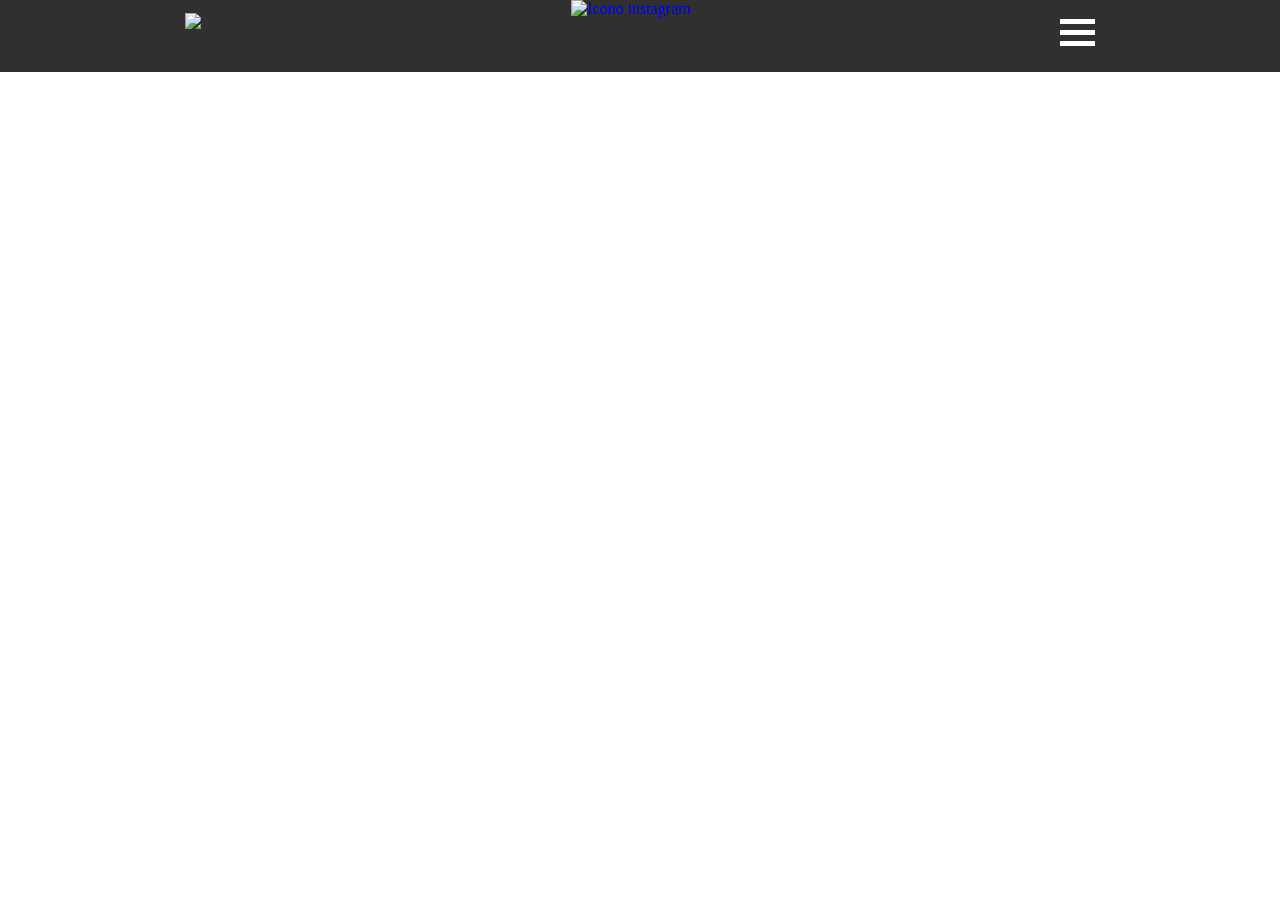
==== HTML/bodas.html @ c281d26f "Landing page a espera de revision" ====
<!DOCTYPE html>
<html lang="en">
<head>
    <meta charset="UTF-8">
    <meta name="viewport" content="width=device-width, initial-scale=1.0">

    <title>Retratos</title>

    <script src="../js/main.js" defer></script>
    <script src="../js/visualizadorFotos.js" defer></script>

    <meta name="keywords" content="Fotografía, Fotografia, photography, photographer, retratos">
    <meta name="description" content="Descripcion de la web">
    <link rel="stylesheet" href="../CSS/estilos.css">
    <link rel="stylesheet" href="../CSS/prefabricado.css">
    <link rel="stylesheet" href="../CSS/mediaquerys.css">
    
    <link href="../iconos/fuego.png" rel="icon">
    
    <link href="https://fonts.googleapis.com/css2?family=Gloria+Hallelujah&family=Playfair+Display:ital@1&family=Poppins:ital,wght@0,400;1,700&display=swap" rel="stylesheet">

</head>
<body>
    <header>
        <nav id = "navbar">
            <section  class="nav">
                <div class="logo">
                    <img src="iconos/fuego.png">
                </div>
                <div class="enlacesHeader">
                    <!--<a href="#">Enlace</a>
                    <a href="#">Enlace</a>
                    <a href="#">Enlace</a>
                    <a href="#">Enlace</a>
                    <a href="#">Enlace</a>-->
                    <a href="#"><img src="iconos\ig-icon2.svg" alt="Icono instagram" /></a>
                </div>
                <div id = "hamburguer" class="hamburguer" onclick="myFunction()">
                    <div class="bar1"></div>
                    <div class="bar2"></div>
                    <div class="bar3"></div>
                </div>
            </section>
        </nav>
        <div id="mySidenav" class="sidenav">
            <a onclick="myFunction2('top')">Inicio</a>
            <a onclick="myFunction2('work')">Sobre mí</a>
            <a onclick="myFunction2('Bodas')">Categorías</a>
            <a onclick="myFunction2()" href="#">Contact</a>
        </div>
    </header>
</body>
</html>
---- CSS/estilos.css ----
* {
  box-sizing: border-box;
  padding: 0px;
  margin: 0px;
  max-width: 100%;
}

.movil{
  display:none;
}

.pc{
  display:none;
}

a {
  text-decoration:none;
}

header::before {
    content: "";
    display: block;
    margin-bottom: 60px;
}

nav{
  width: 100%;
  height: 62px;
  position: fixed;
  top: 0;
  z-index: 100;
  background-color: #303030;
}

#navbar{
  transition: top 0.5s;
}

.nav {
    display: flex;
}

.logo {
  margin-left: 5%;
  margin-top: 5%;
}

.hamburguer {
  margin-right: 5%;
  margin-top: 3%;
}

.enlacesHeader{
  text-align: center;
}


.enlacesHeader a img{
  width: 30%;
  margin-top: -8%;
}

.header {
  width: 100vw;
  height: 100vh;
  /*background-color:grey;
  background-image: linear-gradient(rgba(0, 0, 0, 0.5), rgba(0, 0, 0, 0.1)), url(img/33.jpg);
  background-attachment: fixed;
  background-position: center;
  background-repeat: no-repeat;
  background-size: cover;*/
}

.header{
  background-image: linear-gradient(rgba(0, 0, 0, 0.5), rgba(0, 0, 0, 0.1)), url(../img/comprimidas/33-min.jpg);
  background-attachment: fixed;
  background-position: center;
  background-repeat: no-repeat;
  background-size: cover;
}
.contenedor {
  background-color: greenyellow;
  height: 95vh;
  /*text-align: center;*/
}



.header article{
  font-family: 'Playfair Display', serif;
  color: white;
  font-weight: bold;
  position: relative;
  top: 50%;
  left: 50%;
  transform: translate(-50%, -50%);
  text-align: center;
}

h1{
  font-size: 40px;
}

h3{
  font-size: 20px;
}

/*
#subtitulo {
  border-right: 4px solid;
  width: 12ch;
  animation: typing 4s steps(12),
  blink .5s 13 step-end alternate;
  overflow: hidden;
}
@keyframes typing {
  from {width: 0;}
}
@keyframes blink {
  50% {border-color: transparent};
}
/* Position text in the middle of the divs */
.contenedor p {
  background-color: rgb(0,0,0); /* Fallback color */
  background-color: rgba(0,0,0, 0.4); /* Black w/opacity/see-through */
  color: white;
  font-weight: bold;
  font-size: 20px;
  border: 10px solid #f1f1f1;
  position: relative;
  top: 50%;
  left: 50%;
  transform: translate(-50%, -50%);
  width: 50%;
  padding: 20px;
  /*margin: auto;*/
  text-align: center;
}

.bloqueUno{
  background-image: linear-gradient(rgba(0, 0, 0, 0.5), rgba(0, 0, 0, 0.5)), url(../img/comprimidas/teo1-min.jpg);

  background-position: center;
  background-repeat: no-repeat;
  background-size: cover;
}

.bloqueDos{
  background-image: linear-gradient(rgba(0, 0, 0, 0.5), rgba(0, 0, 0, 0.5)), url(../img/comprimidas/MG_9821-min.jpg);

  background-position: center;
  background-repeat: no-repeat;
  background-size: cover;
}

.bloqueTres{
  background-image: linear-gradient(rgba(0, 0, 0, 0.5), rgba(0, 0, 0, 0.5)), url(../img/comprimidas/foto_1-min.jpg);
  background-position: center;
  background-repeat: no-repeat;
  background-size: cover;
}

.bloqueCuatro{
  background-image: linear-gradient(rgba(0, 0, 0, 0.5), rgba(0, 0, 0, 0.5)), url(../img/comprimidas/laura_2-min.jpg);
  background-position: center;
  background-repeat: no-repeat;
  background-size: cover;
}

.bloqueCinco{
  background-image: linear-gradient(rgba(0, 0, 0, 0.5), rgba(0, 0, 0, 0.5)), url(../img/comprimidas/gomzalo3-min.jpg);
  background-position: center;
  background-repeat: no-repeat;
  background-size: cover;
}

.bloqueSeis{
  background-image: linear-gradient(rgba(0, 0, 0, 0.5), rgba(0, 0, 0, 0.5)), url(../img/comprimidas/Amor_liquido_1_10-min.jpg);
  background-position: center;
  background-repeat: no-repeat;
  background-size: cover;
}

.footer {
    width: 100vw;
    height: 12vh;
    background-color: rgb(196, 92, 92);
    display: flex;
    justify-content: space-evenly;
    font-size: larger;
    font-family: 'Playfair Display', serif;
}

.footer a img{
    width: 13vw;
    max-height: 100%;
    margin: 8% 1% 0% 1%;
}

.footer p {
  width: 37%;
}
.enlaces-footer{
  width: 47%;
}
---- CSS/prefabricado.css ----
/*Icono hamburguesa*/
.hamburguer {
    display: inline-block;
    cursor: pointer;
}
  
  .bar1, .bar2, .bar3 {
    width: 35px;
    height: 5px;
    background-color: rgb(255, 255, 255);
    margin: 6px 0;
    transition: 0.5s;
  }
  
  .change .bar1 {
    -webkit-transform: rotate(-45deg) translate(-9px, 6px);
    transform: rotate(-45deg) translate(-9px, 6px);
  }
  
  .change .bar2 {opacity: 0;}
  
  .change .bar3 {
    -webkit-transform: rotate(45deg) translate(-8px, -8px);
    transform: rotate(45deg) translate(-8px, -8px);
  }
  /*Fin icono hamburguesa*/


  /*Inicio del menú lateral*/
  .sidenav {
    height: 100%;
    width: 0;
    position: fixed;
    z-index: 1;
    top: 0;
    left: 0;
    background-color: #111;
    overflow-x: hidden;
    transition: 0.5s;
    padding-top: 60px;
    text-align:center;
  }
  
  .sidenav a {
    padding: 8px 8px 8px 32px;
    cursor:pointer;
    text-decoration: none;
    font-size: 25px;
    color: #818181;
    display: block;
    transition: 0.3s;
  
  }
  
  .sidenav a:hover{
    color: #f1f1f1;
  }
  
  .sidenav .closebtn {
    position: absolute;
    top: 0;
    right: 25px;
    font-size: 36px;
    margin-left: 50px;
  }
  
  @media screen and (max-height: 450px) {
    .sidenav {padding-top: 15px;}
    .sidenav a {font-size: 18px;}
  }
  /*Fin del menú lateral*/




/*Top button*/
  #myBtn {
    display: none; /* Hidden by default */
    position: fixed; /* Fixed/sticky position */
    bottom: 20px; /* Place the button at the bottom of the page */
    right: 30px; /* Place the button 30px from the right */
    z-index: 99; /* Make sure it does not overlap */
    cursor: pointer; /* Add a mouse pointer on hover 
    background: linear-gradient(rgba(255, 255, 255, 0.1), rgba(255, 255, 255, 0.1));*/
  }
  /*
  #myBtn:hover {
    padding: 10px;
    border-width: 0 5px 5px 0;
  }*/

  .arrowup{
    border: solid white;
    border-width: 0 3px 3px 0;
    display: inline-block;
    padding: 8px;
    transform: rotate(-135deg);
    -webkit-transform: rotate(-135deg);
  }
---- CSS/mediaquerys.css ----
/*Tablet vertical*/
@media (min-width: 768px) and (orientation: portrait){
    
    #myBtn {
        bottom: 35px;
        right: 45px;
    }

    .arrowup {
        border-width: 0 5px 5px 0;
        padding: 13px;
    }
    
    .nav{
        justify-content: space-around;
    }

    .sidenav {
        padding-top: 8vh;
    }

    .sidenav a {
        padding: 50px 8px 20px 32px;
        font-size: 30px;
    }

    .logo {
        margin-left: 0%;
        margin-top: 2%;
    }

    .enlacesHeader a img {
        width: 25%;
        margin-top: -6%;
    }

    .hamburguer {
        margin-right: 0;
        margin-top: 1%;
    }

    .contenedor {
        height: 100vh;
    }

    .bloqueUno, .bloqueDos, .bloqueTres, .bloqueCuatro, .bloqueCinco, .bloqueSeis{
        background-attachment: fixed;
    }

    .footer{
        font-size: 2.3em;
    }

    .footer a img {
        width: 10vw;
        margin: 8% 4% 0% 4%;
    }

}



/*Tablet horizontal*/
@media (min-width: 1024px) and (orientation: landscape){
    #myBtn {
        bottom: 25px;
        right: 50px;
    }

    .arrowup {
        border-width: 0 4px 4px 0;
        padding: 11px;
    }

    .contenedor {
        height: 100vh;
    }

    .nav {
        justify-content: space-around;
    }

    .sidenav {
        padding-top: 8vh;
    }

    .sidenav a {
        padding: 50px 8px 20px 32px;
        font-size: 30px;
    }

    .hamburguer, .logo {
        margin-right: 0%;
        margin-left: 0%;
        margin-top: 1%;
    }

    .enlacesHeader a img {
        width: 25%;
        margin-top: -6%;
    }

    .bloqueUno, .bloqueDos, .bloqueTres, .bloqueCuatro, .bloqueCinco, .bloqueSeis{
        background-attachment: fixed;
    }

    .contenedor p {
        width: 25%;
    }

    .footer{
        font-size: 2.3em;
    }

    .footer p {
        width: 45%;
        padding-top: 2%;
    }

    .footer a img {
        width: 7vw;
        margin: 2% 8% 0% 8%;
    }

}




/*Tablet grande vertical*/
@media (min-width: 1024px) and (orientation: portrait){
    #myBtn {
        bottom: 45px;
        right: 60px;
    }

    .arrowup {
        border-width: 0 6px 6px 0;
        padding: 17px;
    }

    nav{
        height: 6vh;
    }

    .sidenav {
        padding-top: 8vh;
    }

    .sidenav a {
        padding: 50px 8px 20px 32px;
        font-size: 30px;
    }

    .enlacesHeader a img {
        width: 30%;
        margin-top: -6%;
    }

    .hamburguer {
        margin-top: 2%;
    }

    .header article h1{
        font-size: 4em;
    }

    .header article h3{
        font-size: 2em;
    }

    .contenedor p {
        font-size: 2em;
    }

    .footer a img {
        width: 10vw;
        margin: 6% 4% 0% 4%;
    }

    .footer {
        font-size: 3em;
        padding-top: 1%;
    }
}

/*Portátil pequeño*/
@media (min-width: 1280px) and (max-width: 1439px){

    #myBtn {
        bottom: 35px;
        right: 70px;
    }

    .arrowup {
        border-width: 0 5px 5px 0;
        padding: 15px;
    }

    .change .bar3 {
        -webkit-transform: rotate(
    45deg) translate(-9px, -7px);
        transform: rotate(
    45deg) translate(-9px, -7px);
    }

    .header article h1{
        font-size: 4em;
    }

    .header article h3{
        font-size: 2.5em;
    }

    nav {
        height: 8vh;
    }

    .footer p {
        width: 32%;
    }

    .footer a img {
        margin: 2% 5% 0% 5%;
    }


}

/*Tablet grande horizontal*/
@media (min-width: 1366px) and (orientation: landscape){
    #myBtn {
        bottom: 45px;
        right: 60px;
    }

    .arrowup {
        border-width: 0 6px 6px 0;
        padding: 17px;
    }

    nav{
        height: 7vh;
    }

    .sidenav {
        padding-top: 8vh;
    }

    .sidenav a {
        padding: 50px 8px 20px 32px;
        font-size: 30px;
    }

    .logo{
        width: 4%;
    }

    .logo img{
        width: 100%;
    }

    .enlacesHeader a img {
        width: 30%;
        margin-top: -7%;
    }

    .bar1, .bar2, .bar3 {
        width: 3.7vw;
        height: 0.8vh;
    }

    .change .bar1 {
        -webkit-transform: rotate(
    -45deg) translate(-10px, 8px);
        transform: rotate(
    -45deg) translate(-10px, 8px);
    }

    .change .bar3 {
        -webkit-transform: rotate(
    45deg) translate(-12px, -8px);
        transform: rotate(
    45deg) translate(-12px, -8px);
    }
    
    .header article h1{
        font-size: 4em;
    }

    .header article h3{
        font-size: 2em;
    }

    .contenedor p {
        font-size: 2em;
    }

    .footer {
        font-size: 3em;
    }



}



/*Portátil normal*/
@media (min-width: 1440px){

    #myBtn {
        bottom: 35px;
        right: 65px;
    }

    .arrowup {
        border-width: 0 4px 4px 0;
        padding: 14px;
    }

    nav {
        height: 9vh;
    }

    .logo {
        width: 3%;
        margin-top: 0.5%;
    }

    .enlacesHeader a img {
        width: 27%;
    }

    .bar1, .bar2, .bar3 {
        width: 2.8vw;
        height: 0.8vh;
    }

    .change .bar1 {
        -webkit-transform: rotate( 
    -45deg) translate(-10px, 5px);
        transform: rotate( 
    -45deg) translate(-10px, 5px);
    }

    .footer a img {
        width: 4vw;
        margin: 2% 6% 0% 6%;
    }

    .footer p {
        width: 45%;
        padding-top: 1%;
    }

    .footer {
        height: 13vh;
        font-size: 2.5em;
    }
}



/*Portátil grande*/
@media (min-width: 2560px){
    
}
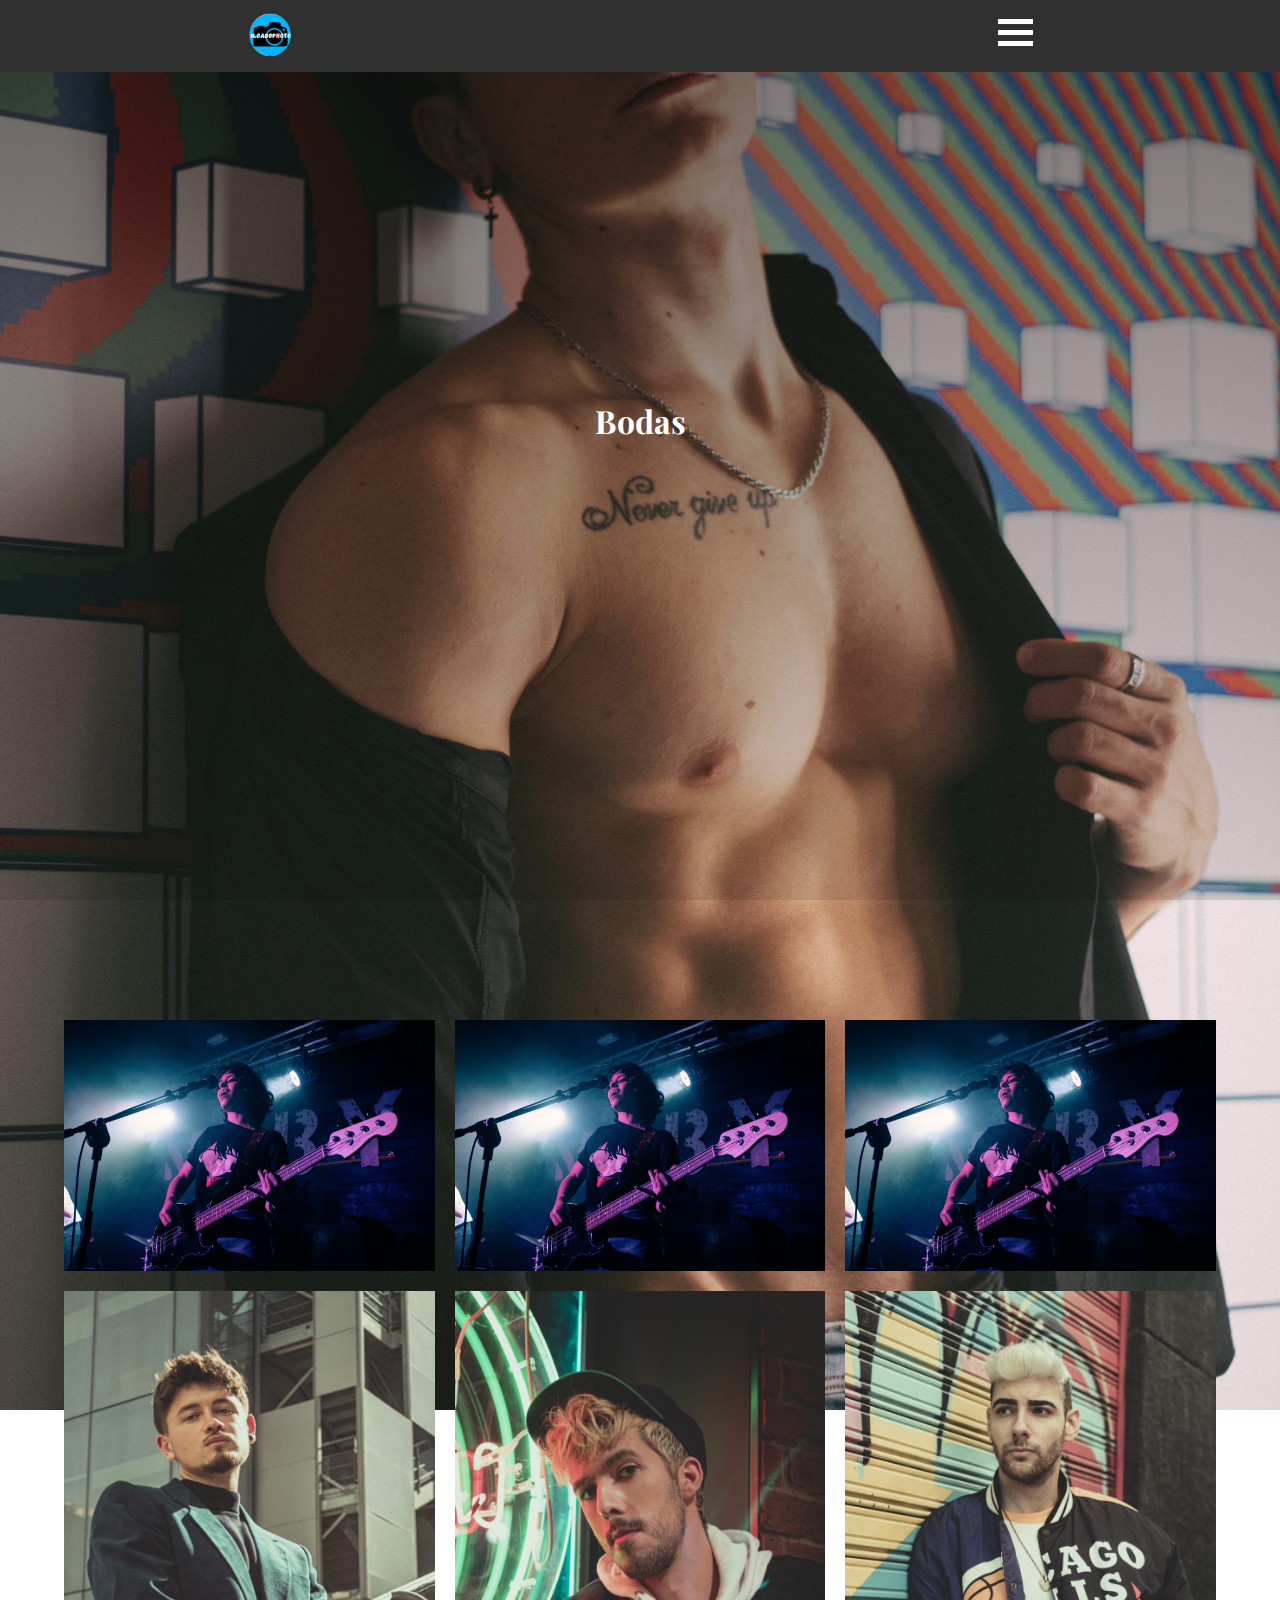
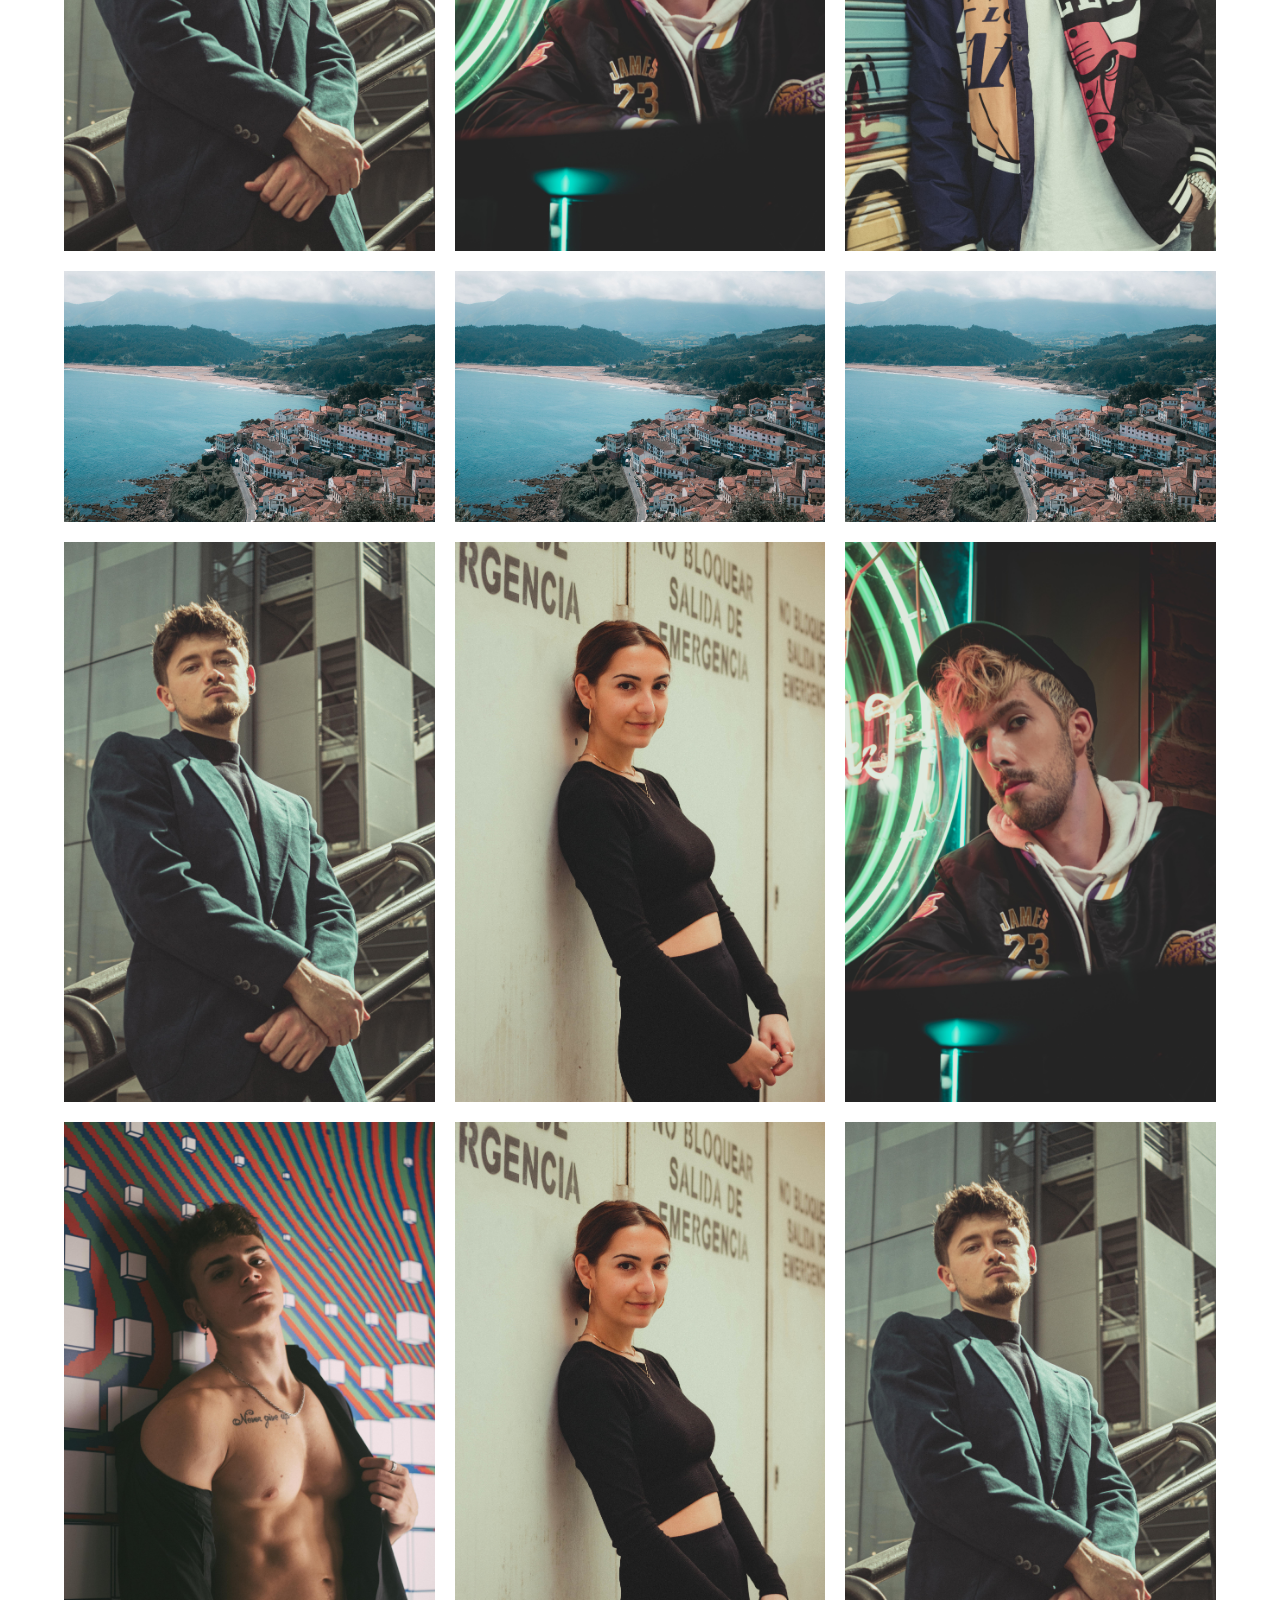
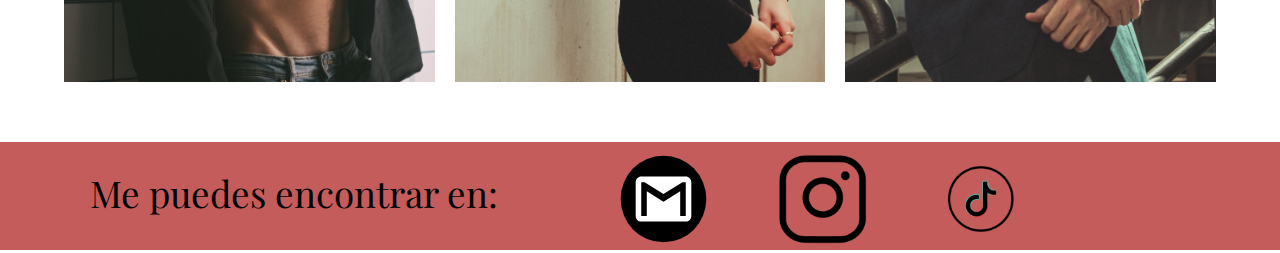
==== commit 3c2493cf: "Agregados los estilos de las páginas de las fotos" ====
--- a/HTML/bodas.html
+++ b/HTML/bodas.html
@@ -1,10 +1,10 @@
 <!DOCTYPE html>
-<html lang="en">
+<html lang="es">
 <head>
     <meta charset="UTF-8">
     <meta name="viewport" content="width=device-width, initial-scale=1.0">
 
-    <title>Retratos</title>
+    <title>Bodas</title>
 
     <script src="../js/main.js" defer></script>
     <script src="../js/visualizadorFotos.js" defer></script>
@@ -12,10 +12,11 @@
     <meta name="keywords" content="Fotografía, Fotografia, photography, photographer, retratos">
     <meta name="description" content="Descripcion de la web">
     <link rel="stylesheet" href="../CSS/estilos.css">
+    <link rel="stylesheet" href="../CSS/estilosBodas.css">
     <link rel="stylesheet" href="../CSS/prefabricado.css">
     <link rel="stylesheet" href="../CSS/mediaquerys.css">
     
-    <link href="../iconos/fuego.png" rel="icon">
+    <link href="../iconos/mcabophotod.jpg" rel="icon">
     
     <link href="https://fonts.googleapis.com/css2?family=Gloria+Hallelujah&family=Playfair+Display:ital@1&family=Poppins:ital,wght@0,400;1,700&display=swap" rel="stylesheet">
 
@@ -25,15 +26,7 @@
         <nav id = "navbar">
             <section  class="nav">
                 <div class="logo">
-                    <img src="iconos/fuego.png">
-                </div>
-                <div class="enlacesHeader">
-                    <!--<a href="#">Enlace</a>
-                    <a href="#">Enlace</a>
-                    <a href="#">Enlace</a>
-                    <a href="#">Enlace</a>
-                    <a href="#">Enlace</a>-->
-                    <a href="#"><img src="iconos\ig-icon2.svg" alt="Icono instagram" /></a>
+                    <a href="../index.html"><img src="../iconos/mcabophoto2.png"></a>
                 </div>
                 <div id = "hamburguer" class="hamburguer" onclick="myFunction()">
                     <div class="bar1"></div>
@@ -43,11 +36,94 @@
             </section>
         </nav>
         <div id="mySidenav" class="sidenav">
-            <a onclick="myFunction2('top')">Inicio</a>
+            <a onclick="myFunction2('../index.html')">Inicio</a>
             <a onclick="myFunction2('work')">Sobre mí</a>
             <a onclick="myFunction2('Bodas')">Categorías</a>
             <a onclick="myFunction2()" href="#">Contact</a>
         </div>
     </header>
+    <main>
+        <i onclick="topFunction()" id="myBtn" class="arrowup"></i>
+        <section class="header-retrato">
+            <div class="cabecera-retrato">
+                <p>Bodas</p>
+            </div>
+        </section>
+        <section class="gallery">
+            <figure class="gallery_picture">
+                <img src="../img/comprimidas/Amor_liquido_1_10-min.jpg" class="gallery_img" loading="lazy">
+            </figure>
+
+            <figure class="gallery_picture">
+                <img src="../img/comprimidas/Amor_liquido_1_10-min.jpg" class="gallery_img" loading="lazy">
+            </figure>
+
+            <figure class="gallery_picture">
+                <img src="../img/comprimidas/Amor_liquido_1_10-min.jpg" class="gallery_img" loading="lazy">
+            </figure>
+
+
+            <figure class="gallery_picture">
+                <img src="../img/comprimidas/teo1-min.jpg" class="gallery_img" loading="lazy">
+            </figure>
+
+            <figure class="gallery_picture">
+                <img src="../img/comprimidas/gomzalo3-min.jpg" class="gallery_img" loading="lazy">
+            </figure>
+
+            <figure class="gallery_picture">
+                <img src="../img/comprimidas/foto_1-min.jpg" class="gallery_img" loading="lazy">
+            </figure>
+
+
+            <figure class="gallery_picture">
+                <img src="../img/comprimidas/MG_9821-min.jpg" class="gallery_img" loading="lazy">
+            </figure>
+
+            <figure class="gallery_picture">
+                <img src="../img/comprimidas/MG_9821-min.jpg" class="gallery_img" loading="lazy">
+            </figure>
+
+            <figure class="gallery_picture">
+                <img src="../img/comprimidas/MG_9821-min.jpg" class="gallery_img" loading="lazy">
+            </figure>
+
+
+            <figure class="gallery_picture">
+                <img src="../img/comprimidas/teo1-min.jpg" class="gallery_img" loading="lazy">
+            </figure>
+
+            <figure class="gallery_picture">
+                <img src="../img/comprimidas/laura_2-min.jpg" class="gallery_img" loading="lazy">
+            </figure>
+
+            <figure class="gallery_picture">
+                <img src="../img/comprimidas/gomzalo3-min.jpg" class="gallery_img" loading="lazy">
+            </figure>
+
+
+            <figure class="gallery_picture">
+                <img src="../img/comprimidas/33-min.jpg" class="gallery_img" loading="lazy">
+            </figure>
+
+            <figure class="gallery_picture">
+                <img src="../img/comprimidas/laura_2-min.jpg" class="gallery_img" loading="lazy">
+            </figure>
+
+            <figure class="gallery_picture">
+                <img src="../img/comprimidas/teo1-min.jpg" class="gallery_img" loading="lazy">
+            </figure>
+        </section>
+    </main>
+    <footer>
+        <div class="footer">
+            <p>Me puedes encontrar en: </p>
+            <div class="enlaces-footer">
+                <a href="#"><img src="../iconos/gmail-icon.svg" alt="Icono gmail." /></a>
+                <a href="#"><img src="../iconos/ig-icon.png" alt="Icono instagram" /></a>
+                <a href="#"><img src="..//iconos/tiktok-icon.png" alt="Icono tiktok" /></a>
+            </div>
+        </div>
+    </footer>
 </body>
 </html>--- a/CSS/estilos.css
+++ b/CSS/estilos.css
@@ -3,14 +3,6 @@
   padding: 0px;
   margin: 0px;
   max-width: 100%;
-}
-
-.movil{
-  display:none;
-}
-
-.pc{
-  display:none;
 }
 
 a {
@@ -37,12 +29,20 @@
 }
 
 .nav {
-    display: flex;
+  display: flex;
+  height: 62px;
+  justify-content: space-between;
 }
 
 .logo {
-  margin-left: 5%;
-  margin-top: 5%;
+  margin-left: 3%;
+  margin-top: 3%;
+  width: 20%;
+}
+
+.nav > .logo > a > img {
+  height: 90%;
+  cursor: pointer;
 }
 
 .hamburguer {
@@ -57,7 +57,7 @@
 
 .enlacesHeader a img{
   width: 30%;
-  margin-top: -8%;
+  margin-top: -5%;
 }
 
 .header {
--- a/CSS/estilosBodas.css
+++ b/CSS/estilosBodas.css
@@ -0,0 +1,73 @@
+
+body {
+    background-image: linear-gradient(rgba(0, 0, 0, 0.5), rgba(0, 0, 0, 0.1)), url(../img/comprimidas/33-min.jpg);
+    background-attachment: fixed;
+    background-position: center;
+    background-repeat: no-repeat;
+    background-size: cover;
+}
+
+
+.header-retrato {
+    width: 100vw;
+    height: 100vh;
+    
+}
+
+.cabecera-retrato {
+    font-family: 'Playfair Display', serif;
+    color: white;
+    font-weight: bold;
+    position: relative;
+    top: 40%;
+    left: 50%;
+    transform: translate(-50%, -50%);
+    text-align: center;
+    font-size: 2em;
+}
+
+.gallery {
+    width: 90%;
+    margin: 0 auto;
+    overflow: hidden;
+    padding: 60px 0;
+    display: flex;
+    gap: 20px;
+    flex-wrap: wrap;
+}
+
+.gallery_picture {
+    min-width: 200px;
+    flex: 360px;
+    /*height: 300px;*/
+}
+
+.gallery_img {
+    width: 100%;
+    height: 100%;
+    object-fit: cover;
+}
+
+.footer {
+    width: 100vw;
+    height: 12vh;
+    background-color: rgb(196, 92, 92);
+    display: flex;
+    justify-content: space-evenly;
+    font-size: larger;
+    font-family: 'Playfair Display', serif;
+}
+
+.footer a img{
+    width: 13vw;
+    max-height: 100%;
+    margin: 8% 1% 0% 1%;
+}
+
+.footer p {
+  width: 37%;
+}
+
+.enlaces-footer{
+  width: 47%;
+}